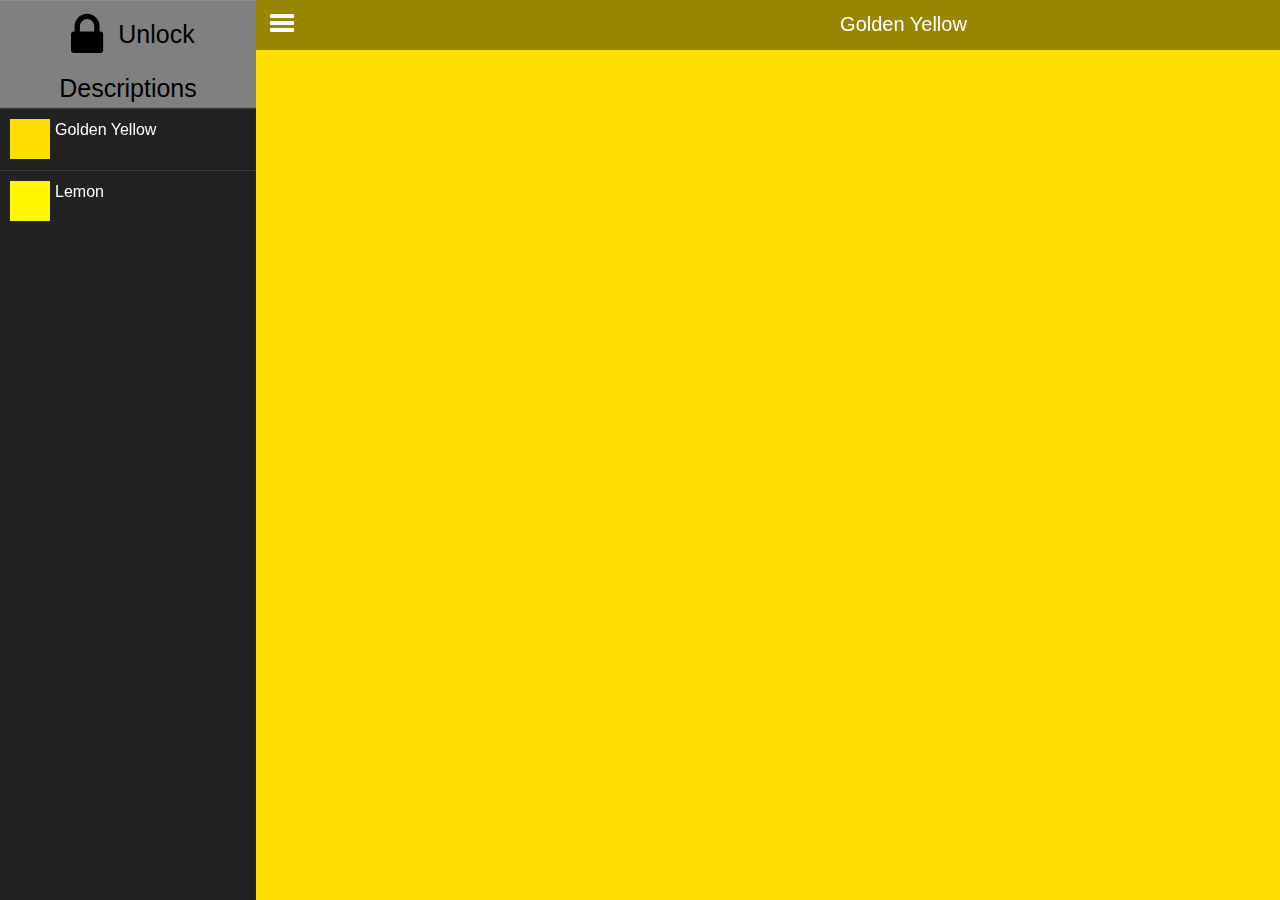
==== online/index.html @ df352de7 "upload" ====
<!doctype html>
<html>
<head>
    <title>Astral Colors</title>
    <meta name="viewport" content="width=device-width, initial-scale=1.0, minimum-scale=1.0, maximum-scale=1.0, user-scalable=no">




    <!-- Slidebars CSS -->
    <link rel="stylesheet" href="slidebars/slidebars.css">



    <link rel="stylesheet" href="font-awesome-4.5.0/css/font-awesome.min.css">

    <link rel="stylesheet" href="remodal/remodal.css">
    <link rel="stylesheet" href="remodal/remodal-default-theme.css">
    <link rel="stylesheet" href="styles.css">
</head>

<body>


    <div id="fixed-top" class="sb-slide">

        <div class="navicon sb-toggle-left navbar-left">
            <div class="navicon-line"></div>
            <div class="navicon-line"></div>
            <div class="navicon-line"></div>
        </div>

        <div id="fullscreen"><i id="fs-icon" class="fa fa-expand"></i></div>
        <div id="title"></div>

    </div>

    <div id="fixed-bottom" class="sb-slide">
        <div id="big-description"></div>
    </div>

    <div id="sb-site" class="top-padding">
    </div>

    <div class="sb-slidebar sb-left">
        <nav>
            <ul class="sb-menu" id="color-list">
                <li id="unlock-button" class="color-item"><i id="lock-icon" class="fa fa-lock"></i>Unlock Descriptions</li>
            </ul>
        </nav>
    </div>

    <div class="remodal" data-remodal-id="modal">
        <button data-remodal-action="close" class="remodal-close"></button>
        <h1><i class="fa fa-lock"></i> Unlock Descriptions</h1>
        <p>
            The description of the subtle colours is an esoteric knowledge preserved for Agama Yoga students, level 7 and above. To unlock this information please contact AGAMA Yoga office and ask for the password.
        </p>
        
        <input id="password" type="password" placeholder="Enter Password" style="text-align:center;font-size:20px"  />
        <br><br />
        <button data-remodal-action="cancel" class="remodal-cancel">Later</button>
        <button data-remodal-action="confirm" class="remodal-confirm">Unlock</button>
    </div>

    <div class="remodal" data-remodal-id="incorrect">
        <button data-remodal-action="close" class="remodal-close"></button>
        <h1><i class="fa fa-lock"></i> Incorrect Password</h1>
        <button data-remodal-action="cancel" class="remodal-cancel">Close</button>
        <button data-remodal-action="confirm" class="remodal-confirm">Try Again</button>
    </div>

    <!-- jQuery -->
    <script src="jquery.min.js"></script>


    <script src="slidebars/slidebars.js"></script>
    <script src="jquery.fullscreen-min.js"></script>
    <script src="jquery.fullscreen-event.js"></script>
    <script src="encryption.js"></script>
    <script src="data.js"></script>
    <script src="remodal/remodal.min.js"></script>
    <script src="js.cookie.js"></script>
    <script src="script.js"></script>

</body>
</html>
---- online/slidebars/slidebars.css ----
/* -----------------------------------
 * Slidebars
 * Version 0.10.3
 * http://plugins.adchsm.me/slidebars/
 *
 * Written by Adam Smith
 * http://www.adchsm.me/
 *
 * Released under MIT License
 * http://plugins.adchsm.me/slidebars/license.txt
 *
 * -------------------
 * Slidebars CSS Index
 *
 * 001 - Box Model, Html & Body
 * 002 - Site
 * 003 - Slidebars
 * 004 - Animation
 * 005 - Helper Classes
 *
 * ----------------------------
 * 001 - Box Model, Html & Body
 */

html, body, #sb-site, .sb-site-container, .sb-slidebar {
	/* Set box model to prevent any user added margins or paddings from altering the widths or heights. */
	margin: 0;
	padding: 0;
	-webkit-box-sizing: border-box;
	   -moz-box-sizing: border-box;
	        box-sizing: border-box;
}

html, body {
	width: 100%;
	overflow-x: hidden; /* Stops horizontal scrolling. */
}

html {
	height: 100%; /* Site is as tall as device. */
}

body {
	min-height: 100%;
	height: auto;
	position: relative; /* Required for static Slidebars to function properly. */
}

/* Site scroll locking - prevent site from scrolling when a Slidebar is open, except when static Slidebars are only available. */
html.sb-scroll-lock.sb-active:not(.sb-static) {
	overflow: hidden;
}

/* ----------
 * 002 - Site
 */

#sb-site, .sb-site-container {
	/* You may now use class .sb-site-container instead of #sb-site and use your own id. However please make sure you don't set any of the following styles any differently on your id. */
	width: 100%;
	min-height: 100vh;
	position: relative;
	z-index: 1; /* Site sits above Slidebars */
	background-color: #ffffff; /* Default background colour, overwrite this with your own css. I suggest moving your html or body background styling here. Making this transparent will allow the Slidebars beneath to be visible. */
}

/* Micro clearfix by Nicolas Gallagher, ensures the site container hits the top and bottom of the screen. */
#sb-site:before, #sb-site:after, .sb-site-container:before, .sb-site-container:after {
	content: ' ';
	display: table;
}

#sb-site:before, #sb-site:after, .sb-site-container:before, .sb-site-container:after {
    clear: both;
}

/* ---------------
 * 003 - Slidebars
 */

.sb-slidebar {
	height: 100%;
	overflow-y: auto; /* Enable vertical scrolling on Slidebars when needed. */
	position: fixed;
	top: 0;
	z-index: 0; /* Slidebars sit behind sb-site. */
	display: none; /* Initially hide the Slidebars. Changed from visibility to display to allow -webkit-overflow-scrolling. */
	background-color: #222222; /* Default Slidebars background colour, overwrite this with your own css. */
}

.sb-slidebar, .sb-slidebar * {
	-webkit-transform: translateZ( 0px ); /* Fixes issues with translated and z-indexed elements on iOS 7. */
}

.sb-left {
	left: 0; /* Set Slidebar to the left. */
}

.sb-right {
	right: 0; /* Set Slidebar to the right. */
}

html.sb-static .sb-slidebar,
.sb-slidebar.sb-static {
	position: absolute; /* Makes Slidebars scroll naturally with the site, and unfixes them for Android Browser < 3 and iOS < 5. */
}

.sb-slidebar.sb-active {
	display: block; /* Makes Slidebars visibile when open. Changed from visibility to display to allow -webkit-overflow-scrolling. */
}

.sb-style-overlay {
	z-index: 9999; /* Set z-index high to ensure it overlays any other site elements. */
}

.sb-momentum-scrolling {
	-webkit-overflow-scrolling: touch; /* Adds native momentum scrolling for iOS & Android devices. */
}

/* Slidebar widths for browsers/devices that don't support media queries. */
	.sb-slidebar {
		width: 30%;
	}
	
	.sb-width-thin {
		width: 15%;
	}
	
	.sb-width-wide {
		width: 45%;
	}

@media (max-width: 480px) { /* Slidebar widths on extra small screens. */
	.sb-slidebar {
		width: 70%;
	}
	
	.sb-width-thin {
		width: 55%;
	}
	
	.sb-width-wide {
		width: 85%;
	}
}

@media (min-width: 481px) { /* Slidebar widths on small screens. */
	.sb-slidebar {
		width: 55%;
	}
	
	.sb-width-thin {
		width: 40%;
	}
	
	.sb-width-wide {
		width: 70%;
	}
}

@media (min-width: 768px) { /* Slidebar widths on medium screens. */
	.sb-slidebar {
		width: 40%;
	}
	
	.sb-width-thin {
		width: 25%;
	}
	
	.sb-width-wide {
		width: 55%;
	}
}

@media (min-width: 992px) { /* Slidebar widths on large screens. */
	.sb-slidebar {
		width: 30%;
	}
	
	.sb-width-thin {
		width: 15%;
	}
	
	.sb-width-wide {
		width: 45%;
	}
}

@media (min-width: 1200px) { /* Slidebar widths on extra large screens. */
	.sb-slidebar {
		width: 20%;
	}
	
	.sb-width-thin {
		width: 5%;
	}
	
	.sb-width-wide {
		width: 35%;
	}
}

/* ---------------
 * 004 - Animation
 */

.sb-slide, #sb-site, .sb-site-container, .sb-slidebar {
	-webkit-transform: translate( 0px );
	   -moz-transform: translate( 0px );
	     -o-transform: translate( 0px );
	        transform: translate( 0px );
	
	-webkit-transition: -webkit-transform 400ms ease;
	   -moz-transition:    -moz-transform 400ms ease;
	     -o-transition:      -o-transform 400ms ease;
	        transition:         transform 400ms ease;
	
	-webkit-transition-property: -webkit-transform, left, right; /* Add left/right for Android < 4.4. */
	-webkit-backface-visibility: hidden; /* Prevents flickering. This is non essential, and you may remove it if your having problems with fixed background images in Chrome. */
}

/* --------------------
 * 005 - Helper Classes
 */
 
.sb-hide { 
	display: none; /* Optionally applied to control classes when Slidebars is disabled over a certain width. */
}
---- online/remodal/remodal.css ----
/*
 *  Remodal - v1.0.6
 *  Responsive, lightweight, fast, synchronized with CSS animations, fully customizable modal window plugin with declarative configuration and hash tracking.
 *  http://vodkabears.github.io/remodal/
 *
 *  Made by Ilya Makarov
 *  Under MIT License
 */

/* ==========================================================================
   Remodal's necessary styles
   ========================================================================== */

/* Hide scroll bar */

html.remodal-is-locked {
  overflow: hidden;

  -ms-touch-action: none;
  touch-action: none;
}

/* Anti FOUC */

.remodal,
[data-remodal-id] {
  display: none;
}

/* Necessary styles of the overlay */

.remodal-overlay {
  position: fixed;
  z-index: 9999;
  top: -5000px;
  right: -5000px;
  bottom: -5000px;
  left: -5000px;

  display: none;
}

/* Necessary styles of the wrapper */

.remodal-wrapper {
  position: fixed;
  z-index: 10000;
  top: 0;
  right: 0;
  bottom: 0;
  left: 0;

  display: none;
  overflow: auto;

  text-align: center;

  -webkit-overflow-scrolling: touch;
}

.remodal-wrapper:after {
  display: inline-block;

  height: 100%;
  margin-left: -0.05em;

  content: "";
}

/* Fix iPad, iPhone glitches */

.remodal-overlay,
.remodal-wrapper {
  -webkit-backface-visibility: hidden;
  backface-visibility: hidden;
}

/* Necessary styles of the modal dialog */

.remodal {
  position: relative;

  outline: none;

  -webkit-text-size-adjust: 100%;
  -moz-text-size-adjust: 100%;
  -ms-text-size-adjust: 100%;
  text-size-adjust: 100%;
}

.remodal-is-initialized {
  /* Disable Anti-FOUC */
  display: inline-block;
}
---- online/remodal/remodal-default-theme.css ----
/*
 *  Remodal - v1.0.6
 *  Responsive, lightweight, fast, synchronized with CSS animations, fully customizable modal window plugin with declarative configuration and hash tracking.
 *  http://vodkabears.github.io/remodal/
 *
 *  Made by Ilya Makarov
 *  Under MIT License
 */

/* ==========================================================================
   Remodal's default mobile first theme
   ========================================================================== */

/* Default theme styles for the background */

.remodal-bg.remodal-is-opening,
.remodal-bg.remodal-is-opened {
  -webkit-filter: blur(3px);
  filter: blur(3px);
}

/* Default theme styles of the overlay */

.remodal-overlay {
  background: rgba(43, 46, 56, 0.9);
}

.remodal-overlay.remodal-is-opening,
.remodal-overlay.remodal-is-closing {
  -webkit-animation-duration: 0.3s;
  animation-duration: 0.3s;
  -webkit-animation-fill-mode: forwards;
  animation-fill-mode: forwards;
}

.remodal-overlay.remodal-is-opening {
  -webkit-animation-name: remodal-overlay-opening-keyframes;
  animation-name: remodal-overlay-opening-keyframes;
}

.remodal-overlay.remodal-is-closing {
  -webkit-animation-name: remodal-overlay-closing-keyframes;
  animation-name: remodal-overlay-closing-keyframes;
}

/* Default theme styles of the wrapper */

.remodal-wrapper {
  padding: 10px 10px 0;
}

/* Default theme styles of the modal dialog */

.remodal {
  -webkit-box-sizing: border-box;
  box-sizing: border-box;
  width: 100%;
  margin-bottom: 10px;
  padding: 35px;

  -webkit-transform: translate3d(0, 0, 0);
  transform: translate3d(0, 0, 0);

  color: #2b2e38;
  background: #fff;
}

.remodal.remodal-is-opening,
.remodal.remodal-is-closing {
  -webkit-animation-duration: 0.3s;
  animation-duration: 0.3s;
  -webkit-animation-fill-mode: forwards;
  animation-fill-mode: forwards;
}

.remodal.remodal-is-opening {
  -webkit-animation-name: remodal-opening-keyframes;
  animation-name: remodal-opening-keyframes;
}

.remodal.remodal-is-closing {
  -webkit-animation-name: remodal-closing-keyframes;
  animation-name: remodal-closing-keyframes;
}

/* Vertical align of the modal dialog */

.remodal,
.remodal-wrapper:after {
  vertical-align: middle;
}

/* Close button */

.remodal-close {
  position: absolute;
  top: 0;
  left: 0;

  display: block;
  overflow: visible;

  width: 35px;
  height: 35px;
  margin: 0;
  padding: 0;

  cursor: pointer;
  -webkit-transition: color 0.2s;
  transition: color 0.2s;
  text-decoration: none;

  color: #95979c;
  border: 0;
  outline: 0;
  background: transparent;
}

.remodal-close:hover,
.remodal-close:focus {
  color: #2b2e38;
}

.remodal-close:before {
  font-family: Arial, "Helvetica CY", "Nimbus Sans L", sans-serif !important;
  font-size: 25px;
  line-height: 35px;

  position: absolute;
  top: 0;
  left: 0;

  display: block;

  width: 35px;

  content: "\00d7";
  text-align: center;
}

/* Dialog buttons */

.remodal-confirm,
.remodal-cancel {
  font: inherit;

  display: inline-block;
  overflow: visible;

  min-width: 110px;
  margin: 0;
  padding: 12px 0;

  cursor: pointer;
  -webkit-transition: background 0.2s;
  transition: background 0.2s;
  text-align: center;
  vertical-align: middle;
  text-decoration: none;

  border: 0;
  outline: 0;
}

.remodal-confirm {
  color: #fff;
  background: #81c784;
}

.remodal-confirm:hover,
.remodal-confirm:focus {
  background: #66bb6a;
}

.remodal-cancel {
  color: #fff;
  background: #e57373;
}

.remodal-cancel:hover,
.remodal-cancel:focus {
  background: #ef5350;
}

/* Remove inner padding and border in Firefox 4+ for the button tag. */

.remodal-confirm::-moz-focus-inner,
.remodal-cancel::-moz-focus-inner,
.remodal-close::-moz-focus-inner {
  padding: 0;

  border: 0;
}

/* Keyframes
   ========================================================================== */

@-webkit-keyframes remodal-opening-keyframes {
  from {
    -webkit-transform: scale(1.05);
    transform: scale(1.05);

    opacity: 0;
  }
  to {
    -webkit-transform: none;
    transform: none;

    opacity: 1;
  }
}

@keyframes remodal-opening-keyframes {
  from {
    -webkit-transform: scale(1.05);
    transform: scale(1.05);

    opacity: 0;
  }
  to {
    -webkit-transform: none;
    transform: none;

    opacity: 1;
  }
}

@-webkit-keyframes remodal-closing-keyframes {
  from {
    -webkit-transform: scale(1);
    transform: scale(1);

    opacity: 1;
  }
  to {
    -webkit-transform: scale(0.95);
    transform: scale(0.95);

    opacity: 0;
  }
}

@keyframes remodal-closing-keyframes {
  from {
    -webkit-transform: scale(1);
    transform: scale(1);

    opacity: 1;
  }
  to {
    -webkit-transform: scale(0.95);
    transform: scale(0.95);

    opacity: 0;
  }
}

@-webkit-keyframes remodal-overlay-opening-keyframes {
  from {
    opacity: 0;
  }
  to {
    opacity: 1;
  }
}

@keyframes remodal-overlay-opening-keyframes {
  from {
    opacity: 0;
  }
  to {
    opacity: 1;
  }
}

@-webkit-keyframes remodal-overlay-closing-keyframes {
  from {
    opacity: 1;
  }
  to {
    opacity: 0;
  }
}

@keyframes remodal-overlay-closing-keyframes {
  from {
    opacity: 1;
  }
  to {
    opacity: 0;
  }
}

/* Media queries
   ========================================================================== */

@media only screen and (min-width: 641px) {
  .remodal {
    max-width: 700px;
  }
}

/* IE8
   ========================================================================== */

.lt-ie9 .remodal-overlay {
  background: #2b2e38;
}

.lt-ie9 .remodal {
  width: 700px;
}
---- online/styles.css ----
html {
	font-family: sans-serif;
    height:100%;
}

body {

        font-family: 'Open Sans',sans-serif;
    font-size: 14px;
    line-height: 1.428571429;
    height:100%;
}

#sb-site, .sb-site-container {
    background-color:inherit;
}

.sb-slidebar {
	color: #fff;
}

html.sb-active #sb-site, .sb-toggle-left, .sb-toggle-right, .sb-open-left, .sb-open-right, .sb-close {
	cursor: pointer;
}

/* Fixed position examples */
#sb-site.top-padding {
	padding-top: 50px;
}

#fixed-top {
	position: fixed;
	top: 0;
    margin:0 auto;
	width: 100%;
	height: 50px;
	background-color: rgba(0,0,0,0.4);
	z-index: 4;
    overflow:hidden;
}




.navicon{
    float:left;
    padding:14px;
}
#title {
    margin:0 auto;
    width:100%;
    text-align:center;
    font-size:20px;
    padding:10px;
    color:white;
}


#fullscreen{
    float:right;
    font-size:20px;
    padding:10px;
    color:white;
    cursor:pointer;
}



#fixed-top span.sb-toggle-left {
	float: left;
	color: white;
	padding: 10px;
}

#fixed-top span.sb-toggle-right {
	float: right;
	color: white;
	padding: 10px;
}

#fixed-bottom {
	position: fixed;
	bottom: 0;
	width: 100%;
	height: 50px;
	background-color: rgba(0,0,0,0.4);
	z-index: 4;
    display:none;
}

#big-description {
     margin:0 auto;
    width:100%;
    text-align:center;
    font-size:16px;
    padding:14px;
    color:white;
}

#fixed-bottom span.sb-toggle-left {
	float: left;
	color: white;
	padding: 10px;
}

#fixed-bottom span.sb-toggle-right {
	float: right;
	color: white;
	padding: 10px;
    
}

.sb-menu {
    padding: 0;
    margin: 0;
    list-style-type: none;
}

.sb-menu li {
    width: 100%;
    padding: 0px;
    margin: 0;
    

    border-top: 1px solid rgba(255, 255, 255, 0.1);
    border-bottom: 1px solid rgba(0, 0, 0, 0.1);
}
.color-item {
    font-size:16px;
    padding:10px;
    min-height:40px;
    cursor:pointer;

    
}



#unlock-button {
    background-color:gray;
    font-size:25px;
    vertical-align:middle;
    text-align:center;

}

#lock-icon {
    font-size:50px;
    padding:10px;
    margin-right:5px;
    vertical-align:middle;
}

.color-item:hover {
    background-color:aqua;
    color:black
    
    
}
.navicon-line {
    width: 24px;
    height: 4px;
    border-radius: 1px;
    margin-bottom: 3px;
    background-color: #fff;
}



.color-box {
    width:40px;
    height:40px;
    float:left;
    margin-right:5px;
    vertical-align:middle;
    background-color:aqua
}

.small-description {
    font-size:12px;
    color:gray;

}
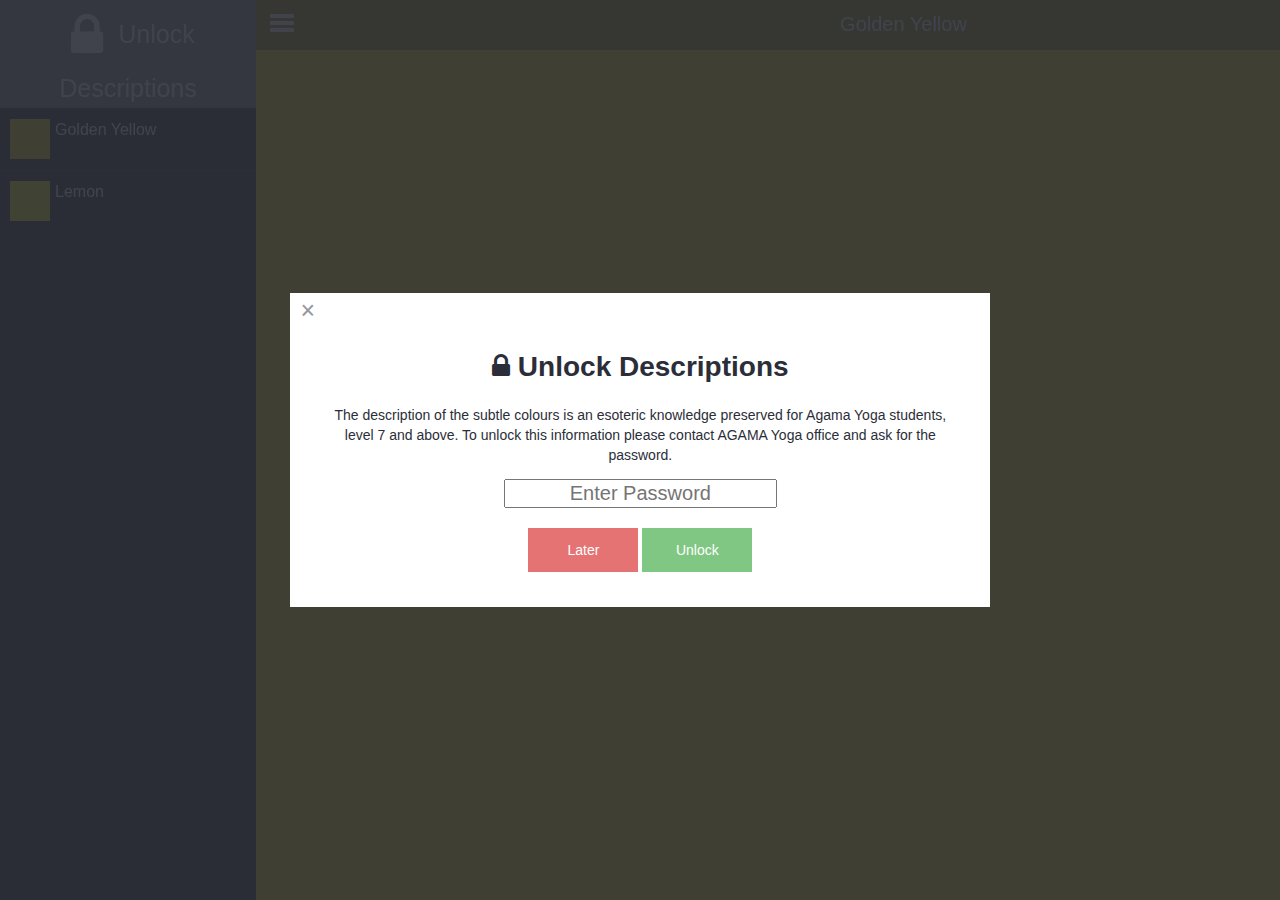
==== commit 979733a4: "icon" ====
--- a/online/index.html
+++ b/online/index.html
@@ -17,6 +17,9 @@
     <link rel="stylesheet" href="remodal/remodal.css">
     <link rel="stylesheet" href="remodal/remodal-default-theme.css">
     <link rel="stylesheet" href="styles.css">
+    <link rel="icon" 
+      type="image/png" 
+      href="../icon_32.png">
 </head>
 
 <body>
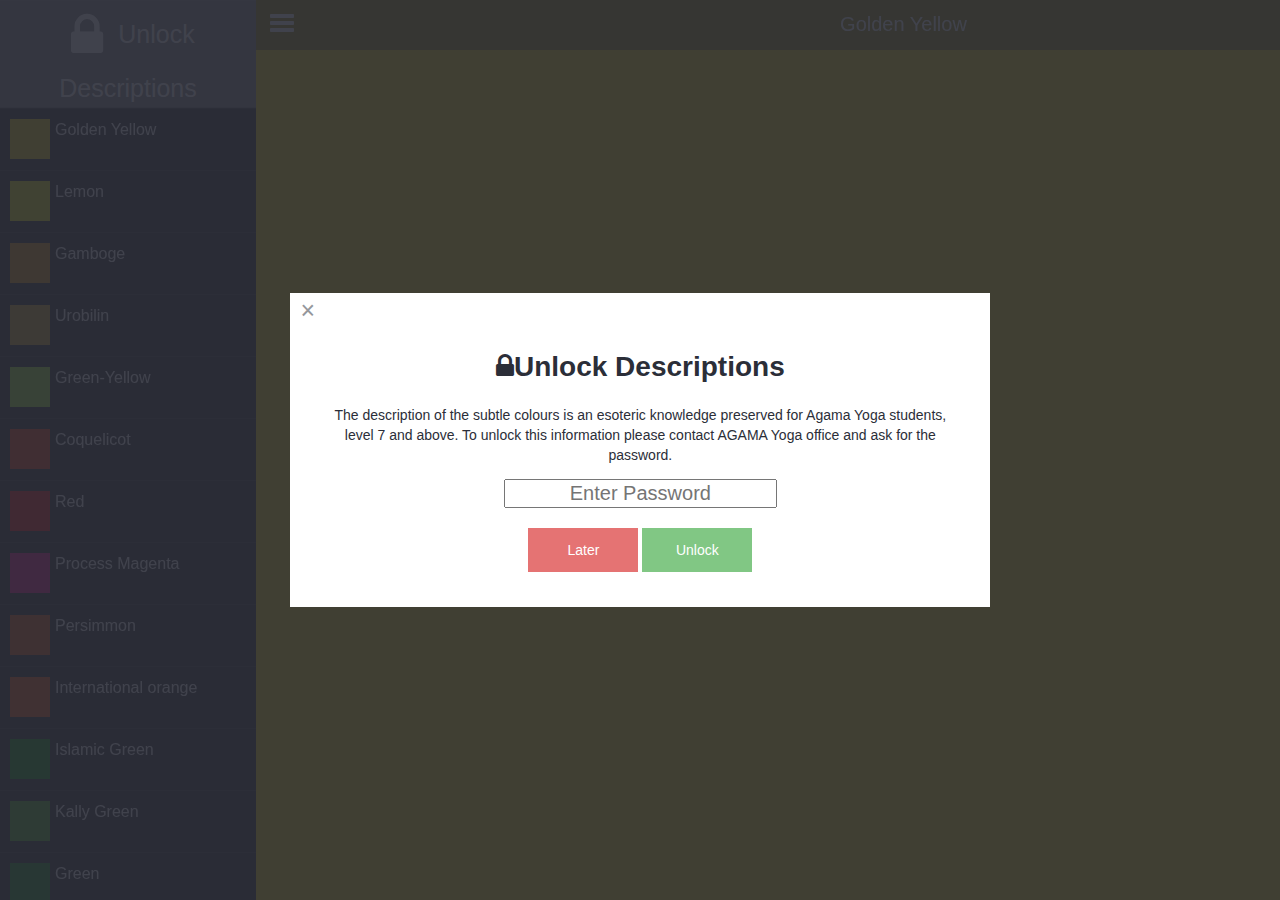
==== commit f8a91e2f: "Colors" ====
--- a/online/index.html
+++ b/online/index.html
@@ -17,9 +17,23 @@
     <link rel="stylesheet" href="remodal/remodal.css">
     <link rel="stylesheet" href="remodal/remodal-default-theme.css">
     <link rel="stylesheet" href="styles.css">
-    <link rel="icon" 
-      type="image/png" 
-      href="../icon_32.png">
+    <link rel="apple-touch-icon" sizes="57x57" href="/apple-icon-57x57.png" />
+    <link rel="apple-touch-icon" sizes="60x60" href="/apple-icon-60x60.png" />
+    <link rel="apple-touch-icon" sizes="72x72" href="/apple-icon-72x72.png" />
+    <link rel="apple-touch-icon" sizes="76x76" href="/apple-icon-76x76.png" />
+    <link rel="apple-touch-icon" sizes="114x114" href="/apple-icon-114x114.png" />
+    <link rel="apple-touch-icon" sizes="120x120" href="/apple-icon-120x120.png" />
+    <link rel="apple-touch-icon" sizes="144x144" href="/apple-icon-144x144.png" />
+    <link rel="apple-touch-icon" sizes="152x152" href="/apple-icon-152x152.png" />
+    <link rel="apple-touch-icon" sizes="180x180" href="/apple-icon-180x180.png" />
+    <link rel="icon" type="image/png" sizes="192x192" href="/android-icon-192x192.png" />
+    <link rel="icon" type="image/png" sizes="32x32" href="/favicon-32x32.png" />
+    <link rel="icon" type="image/png" sizes="96x96" href="/favicon-96x96.png" />
+    <link rel="icon" type="image/png" sizes="16x16" href="/favicon-16x16.png" />
+    <link rel="manifest" href="/manifest.json" />
+    <meta name="msapplication-TileColor" content="#ffffff" />
+    <meta name="msapplication-TileImage" content="/ms-icon-144x144.png" />
+    <meta name="theme-color" content="#ffffff" />
 </head>
 
 <body>
@@ -55,20 +69,21 @@
 
     <div class="remodal" data-remodal-id="modal">
         <button data-remodal-action="close" class="remodal-close"></button>
-        <h1><i class="fa fa-lock"></i> Unlock Descriptions</h1>
+        <h1><i class="fa fa-lock"></i>Unlock Descriptions</h1>
         <p>
             The description of the subtle colours is an esoteric knowledge preserved for Agama Yoga students, level 7 and above. To unlock this information please contact AGAMA Yoga office and ask for the password.
         </p>
-        
-        <input id="password" type="password" placeholder="Enter Password" style="text-align:center;font-size:20px"  />
-        <br><br />
+
+        <input id="password" type="password" placeholder="Enter Password" style="text-align: center; font-size: 20px" />
+        <br>
+        <br />
         <button data-remodal-action="cancel" class="remodal-cancel">Later</button>
         <button data-remodal-action="confirm" class="remodal-confirm">Unlock</button>
     </div>
 
     <div class="remodal" data-remodal-id="incorrect">
         <button data-remodal-action="close" class="remodal-close"></button>
-        <h1><i class="fa fa-lock"></i> Incorrect Password</h1>
+        <h1><i class="fa fa-lock"></i>Incorrect Password</h1>
         <button data-remodal-action="cancel" class="remodal-cancel">Close</button>
         <button data-remodal-action="confirm" class="remodal-confirm">Try Again</button>
     </div>
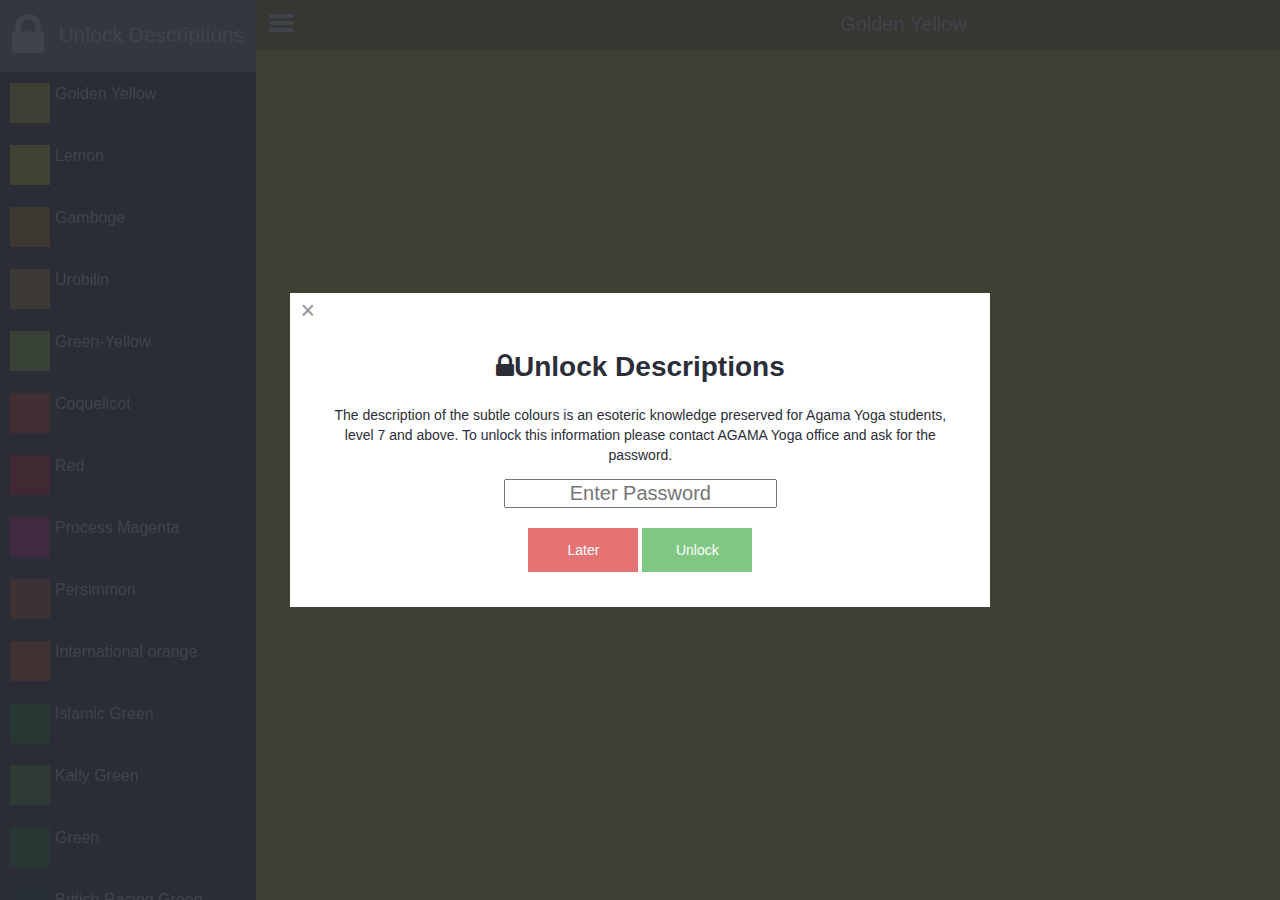
==== commit 97420b4d: "mobile" ====
--- a/online/index.html
+++ b/online/index.html
@@ -62,7 +62,11 @@
     <div class="sb-slidebar sb-left">
         <nav>
             <ul class="sb-menu" id="color-list">
-                <li id="unlock-button" class="color-item"><i id="lock-icon" class="fa fa-lock"></i>Unlock Descriptions</li>
+                <li id="unlock-button" class="color-item">
+                    <div class="filltext">
+                        <span><i id="lock-icon" class="fa fa-lock"></i>Unlock Descriptions</span>
+                    </div>
+                </li>
             </ul>
         </nav>
     </div>
@@ -99,6 +103,7 @@
     <script src="data.js"></script>
     <script src="remodal/remodal.min.js"></script>
     <script src="js.cookie.js"></script>
+    <script src="jquery.textfill.min.js"></script>
     <script src="script.js"></script>
 
 </body>
--- a/online/styles.css
+++ b/online/styles.css
@@ -135,13 +135,16 @@
 }
 
 
-
+.filltext {
+    height:70px;
+    margin-right:10px;
+}
 #unlock-button {
     background-color:gray;
     font-size:25px;
     vertical-align:middle;
     text-align:center;
-
+   
 }
 
 #lock-icon {
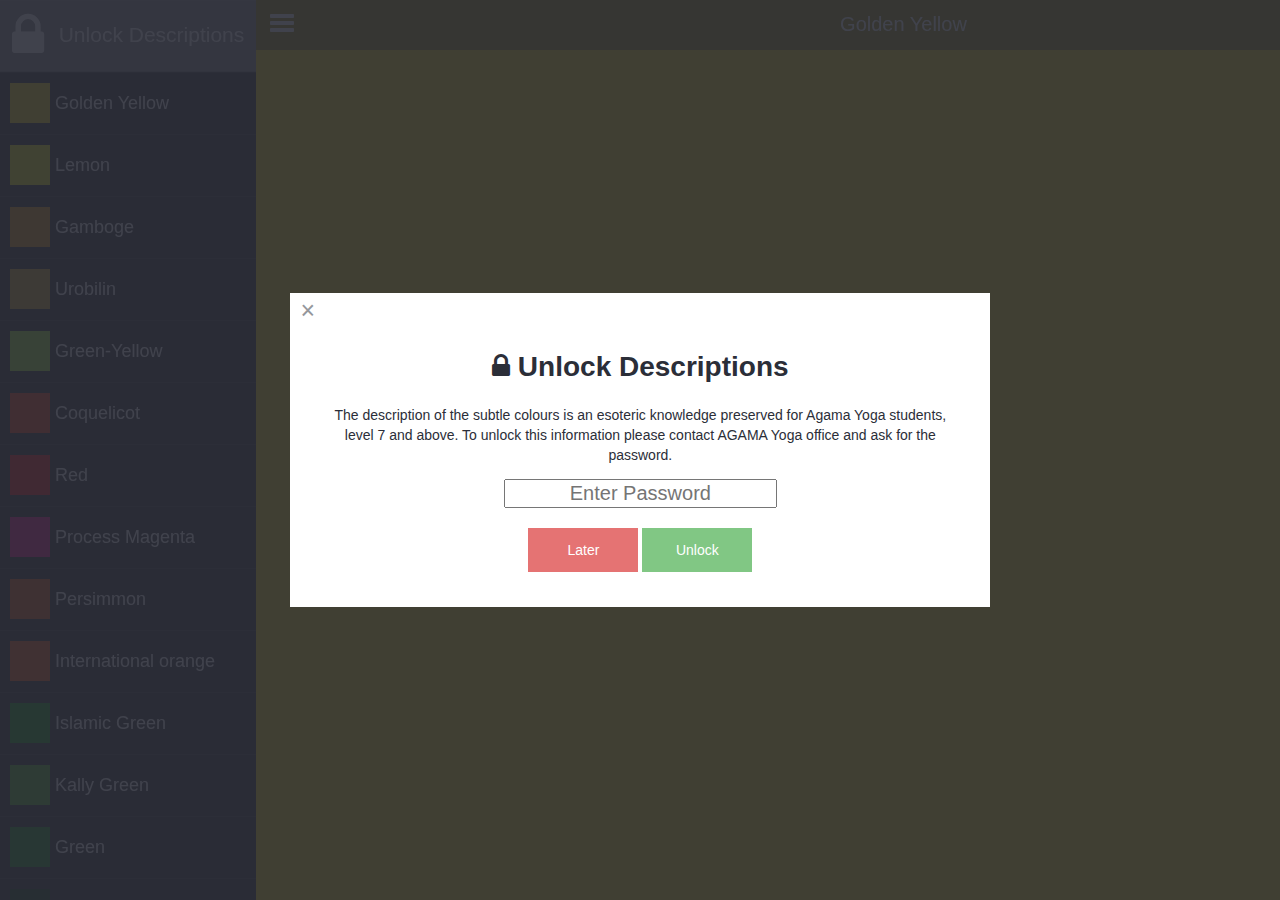
==== commit c862c157: "swipe" ====
--- a/online/index.html
+++ b/online/index.html
@@ -53,7 +53,7 @@
     </div>
 
     <div id="fixed-bottom" class="sb-slide">
-        <div id="big-description"></div>
+        <div id="desc-container"><span id="big-description"></span></div>
     </div>
 
     <div id="sb-site" class="top-padding">
@@ -73,7 +73,7 @@
 
     <div class="remodal" data-remodal-id="modal">
         <button data-remodal-action="close" class="remodal-close"></button>
-        <h1><i class="fa fa-lock"></i>Unlock Descriptions</h1>
+        <h1><i class="fa fa-lock"></i> Unlock Descriptions</h1>
         <p>
             The description of the subtle colours is an esoteric knowledge preserved for Agama Yoga students, level 7 and above. To unlock this information please contact AGAMA Yoga office and ask for the password.
         </p>
@@ -104,6 +104,8 @@
     <script src="remodal/remodal.min.js"></script>
     <script src="js.cookie.js"></script>
     <script src="jquery.textfill.min.js"></script>
+    <script src="http://stephband.info/jquery.event.move/js/jquery.event.move.js"></script>
+    <script src="jquery.event.swipe.js"></script>
     <script src="script.js"></script>
 
 </body>
--- a/online/styles.css
+++ b/online/styles.css
@@ -85,16 +85,24 @@
 	height: 50px;
 	background-color: rgba(0,0,0,0.4);
 	z-index: 4;
-    display:none;
-}
-
+    
+     text-align:center;
+}
+#desc-container {
+    width:100%;
+    height: 50px;
+    text-align:center;
+     line-height: 50px; 
+  vertical-align: middle;
+}
 #big-description {
      margin:0 auto;
-    width:100%;
-    text-align:center;
-    font-size:16px;
-    padding:14px;
+    text-align:center;
+    padding:5px;
     color:white;
+    text-align:center;
+    line-height: 50px; 
+  vertical-align: middle;
 }
 
 #fixed-bottom span.sb-toggle-left {
@@ -130,10 +138,14 @@
     padding:10px;
     min-height:40px;
     cursor:pointer;
-
-    
-}
-
+    white-space:nowrap;
+    overflow:hidden;
+    
+}
+
+.list-title {
+    vertical-align:middle;
+}
 
 .filltext {
     height:70px;
@@ -182,5 +194,9 @@
 .small-description {
     font-size:12px;
     color:gray;
+    overflow:hidden;
+    white-space:nowrap;
+    display:block;
+    text-overflow:ellipsis;
 
 }